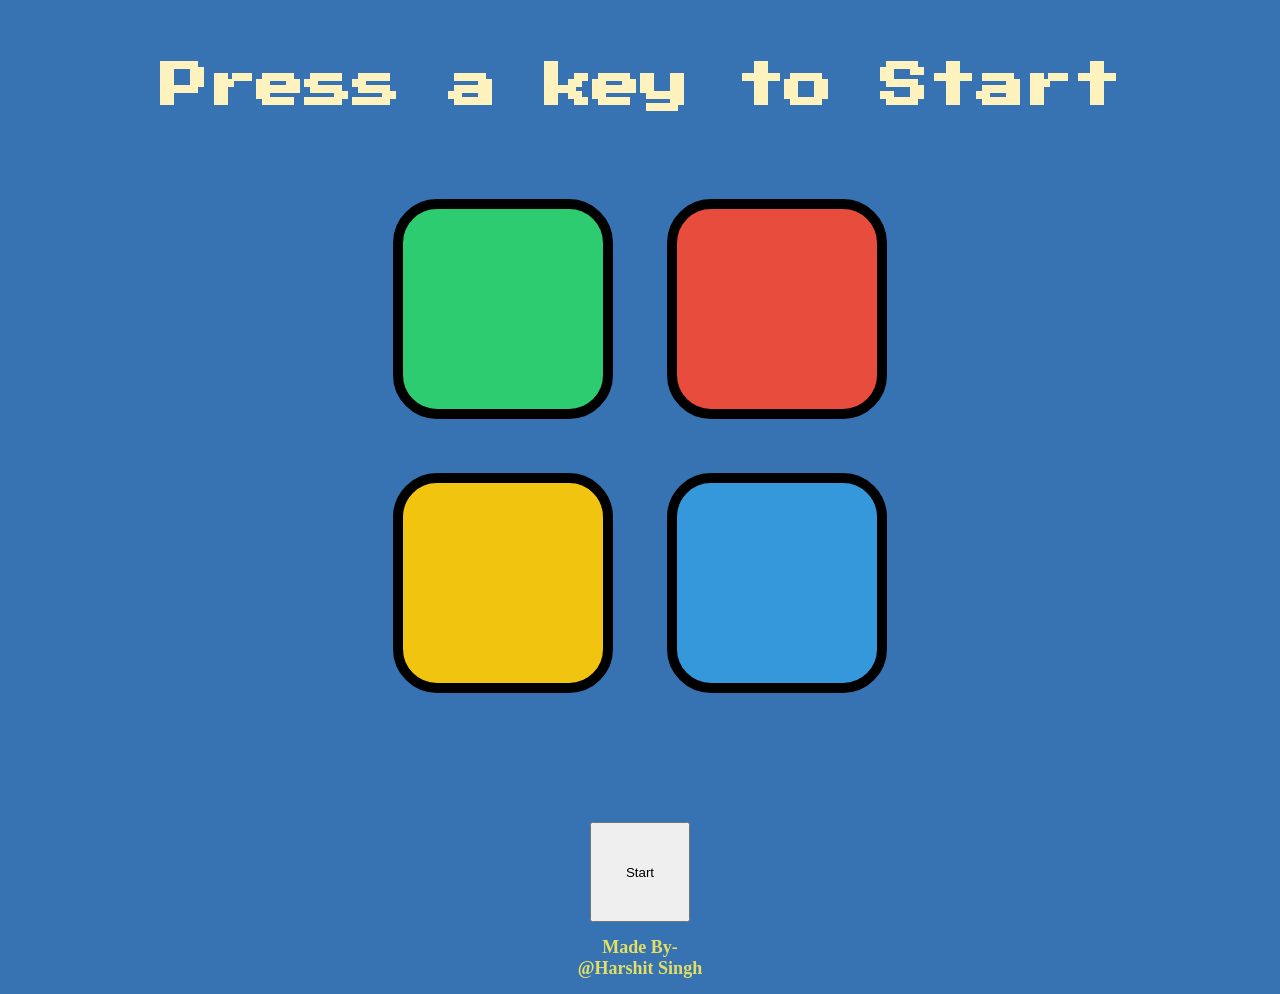
==== index.html @ 9880eccb "Add files via upload" ====
<!DOCTYPE html>
<html lang="en" dir="ltr">

<head>
  <meta charset="utf-8">
  <title>Simon</title>
  <link rel="stylesheet" href="styles.css">
  <link href="https://fonts.googleapis.com/css?family=Press+Start+2P" rel="stylesheet">
</head>

<body>
  <h1 id="level-title">Press a key to Start</h1>
  <div class="container">
    <div class="row">

      <div type="button" id="green" class="btn green" >
  
      </div>

      <div type="button" id="red" class="btn red ">
   
      </div>
    </div>

    <div class="row">

      <div type="button" id="yellow" class="btn yellow ">
      </div>
      <div type="button" id="blue" class="btn blue">
   
      </div>

    </div>

  </div>
  <!-- For Mobile Users  -->
  <button style="height: 100px; width: 100px;">Start</button>
  
 <script src="https://ajax.googleapis.com/ajax/libs/jquery/3.7.1/jquery.min.js"></script>
<script src="./game.js"></script>

</body>
<footer><h2 style="font-size: large; color: rgb(227, 223, 100);" >Made By- <br>@Harshit Singh</h2></footer>
</html>
---- styles.css ----
body {
  text-align: center;
  background-color: #3773b2;
}


#level-title {
  font-family: 'Press Start 2P', cursive;
  font-size: 3rem;
  margin:  5%;
  color: #FEF2BF;
}

.container {
  display: block;
  width: 50%;
  margin: auto;
  margin-bottom: 100px;

}

.btn {
  margin: 25px;
  display: inline-block;
  height: 200px;
  width: 200px;
  border: 10px solid black;
  border-radius: 20%;
}


.game-over {
  background-color: red;
  opacity: 0.8;
}
.red {
  background-color: #e74c3c
}

.green {
  background-color:#2ecc71
}

.blue {
  background-color: #3498db
}

.yellow {
  background-color: #f1c40f;}

.pressed {
  box-shadow: 0 0 20px white;
  background-color: grey;
}
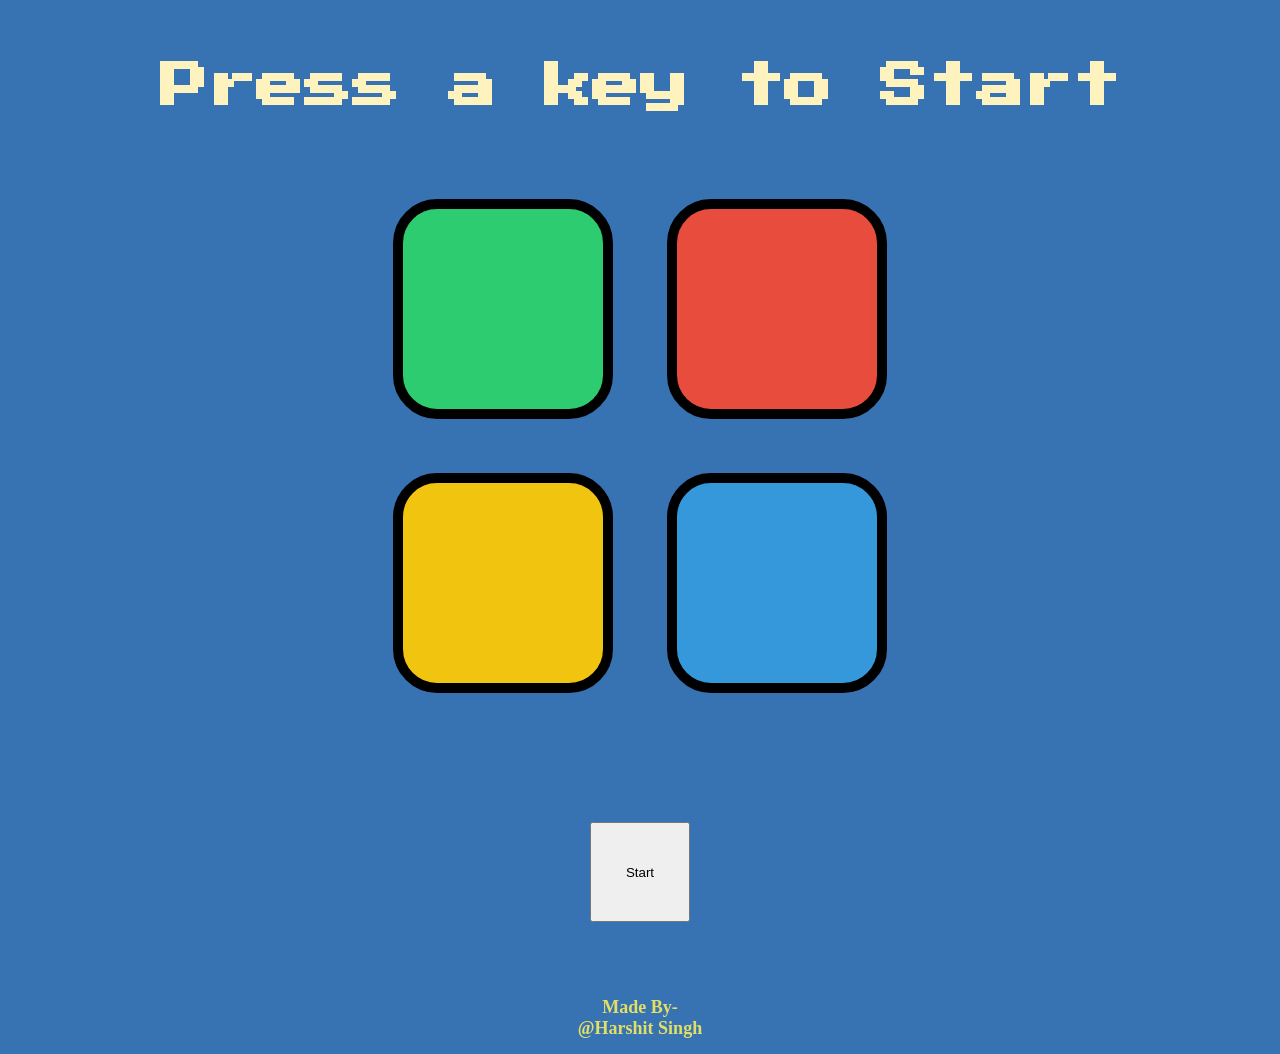
==== commit 1a335e29: "Update index.html" ====
--- a/index.html
+++ b/index.html
@@ -40,5 +40,5 @@
 <script src="./game.js"></script>
 
 </body>
-<footer><h2 style="font-size: large; color: rgb(227, 223, 100);" >Made By- <br>@Harshit Singh</h2></footer>
+<footer><h2 style=" margin-top: 75px;  font-size: large; color: rgb(227, 223, 100);" >Made By- <br>@Harshit Singh</h2></footer>
 </html>
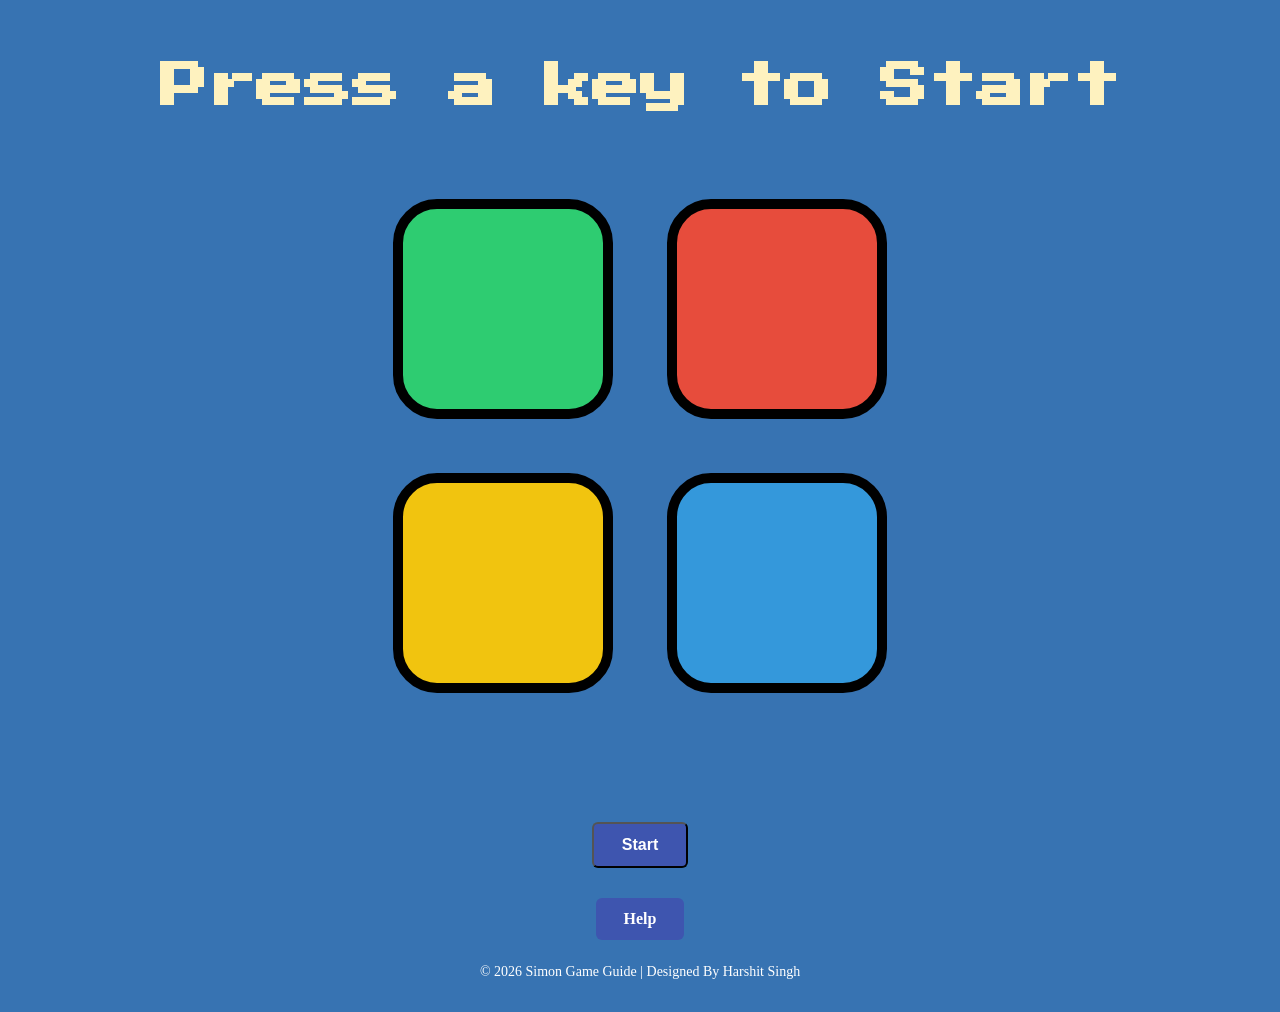
==== commit c6365a81: "Update index.html" ====
--- a/index.html
+++ b/index.html
@@ -9,7 +9,10 @@
 </head>
 
 <body>
+ <header>
   <h1 id="level-title">Press a key to Start</h1>
+  </header>
+   <main>
   <div class="container">
     <div class="row">
 
@@ -34,11 +37,18 @@
 
   </div>
   <!-- For Mobile Users  -->
-  <button style="height: 100px; width: 100px;">Start</button>
-  
+  <div style="margin:0px ;text-align:center;">
+        <button style="display:inline-block;padding:12px 28px;font-size:16px;background:#3e55af;color:#fff;text-decoration:none;border-radius:6px;font-weight:600;">Start</button>
+      </div>
+  <div style="margin-top:30px;text-align:center;">
+        <a href="instruction.html" style="display:inline-block;padding:12px 28px;font-size:16px;background:#3e55af;color:#fff;text-decoration:none;border-radius:6px;font-weight:600;">Help</a>
+      </div>
  <script src="https://ajax.googleapis.com/ajax/libs/jquery/3.7.1/jquery.min.js"></script>
 <script src="./game.js"></script>
 
-</body>
-<footer><h2 style=" margin-top: 75px;  font-size: large; color: rgb(227, 223, 100);" >Made By- <br>@Harshit Singh</h2></footer>
+</main>
+ <footer>
+    <p>© 2026 Simon Game Guide | Designed By Harshit Singh</p>
+  </footer>
+  </body>
 </html>
--- a/styles.css
+++ b/styles.css
@@ -52,3 +52,9 @@
   box-shadow: 0 0 20px white;
   background-color: grey;
 }
+footer {
+    text-align: center;
+    padding: 10px;
+    font-size: 14px;
+    color: #ffffff;
+  }
